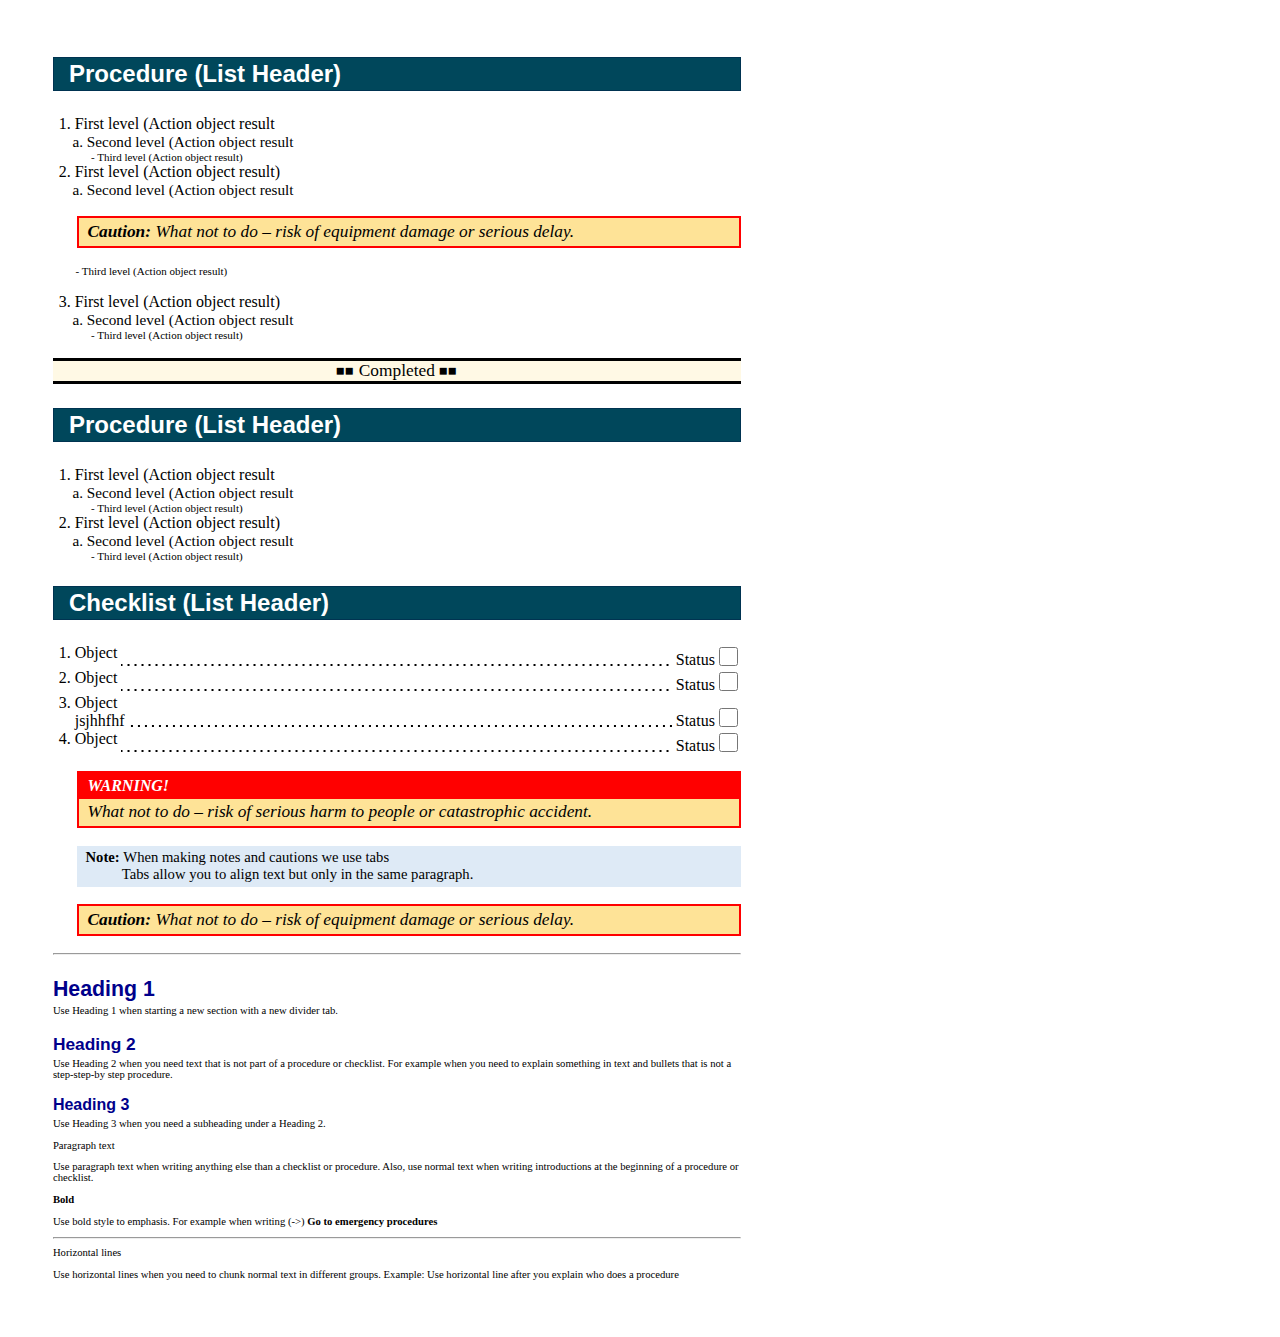
==== online-trial.html @ 65170742 "Add files via upload" ====
<!doctype html>
<html>
<link href="online-trial.css" rel="stylesheet" type="text/css">
<head>
    <title>Online Trial</title>
<meta charset="UTF-8">
<title>Untitled Document</title>
</head>
<body class="print-size">
<p class="list-header">Procedure (List Header)</p>
        <ol class="l1">
        <li>First level (Action object result</li>
            <ol class="l2">
            <li>Second level (Action object result</li>
                <ol class="l3">
                <li>Third level (Action object result)</li>
                </ol>
            </ol>
        <li>First level (Action object result)</li>
            <ol class="l2">
            <li>Second level (Action object result</li>
            </ol>
    </ol>
    <p class="caution-box">What not to do – risk of equipment damage or serious delay.</p>
            <ol>
                <ol>
                    <ol class="l3">
                    <li>Third level (Action object result)</li>
                    </ol>
                </ol>
            </ol>
<ol start="3" class="l1">
    <li>First level (Action object result)</li>
            <ol class="l2">
            <li>Second level (Action object result</li>
                <ol class="l3">
                <li>Third level (Action object result)</li>
                </ol>
        </ol>
    </ol>
    <p class="list-footer"></p>
    
    <p class="list-header">Procedure (List Header)</p>
        <ol class="l1">
        <li>First level (Action object result</li>
            <ol class="l2">
            <li>Second level (Action object result</li>
                <ol class="l3">
                <li>Third level (Action object result)</li>
                </ol>
            </ol>
        <li>First level (Action object result)</li>
            <ol class="l2">
            <li>Second level (Action object result</li>
            <ol class="l3">
            <li>Third level (Action object result)</li>
            </ol>
            </ol>
    </ol>


    <p class="list-header">Checklist (List Header)</p>
    <ol class="l1">
        <li><div class="dot-leader-object">
            <div>
              Object
            </div>
          <div class="dot-leader-dots"></div>
            <div class="dot-leader-action">
                Status
                <input type="checkbox">
            </div>
      </div></li>
        <li><div class="dot-leader-object">
            <div>
              Object
            </div>
          <div class="dot-leader-dots"></div>
            <div class="dot-leader-action">
                Status
             <input type="checkbox">
            </div>
      </div></li>
        <li><div class="dot-leader-object">
            <div>
              Object&nbsp;<br>
              jsjhhfhf
          </div>
          <div class="dot-leader-dots"></div>
            <div class="dot-leader-action">
                Status
             <input type="checkbox">
            </div>
      </div></li>
        <li><div class="dot-leader-object">
            <div>
              Object
            </div>
          <div class="dot-leader-dots"></div>
            <div class="dot-leader-action">
                Status
             <input type="checkbox">
            </div>
      </div></li>
    </ol>
    <p class="warning-header"></p>
<p class="warning-body">What not to do – risk of serious harm to people or catastrophic accident.</p>
    <p class="note"> <b>Note: </b> When making notes and cautions we use tabs<br>
    &emsp; &emsp; Tabs allow you to align text but only in the same paragraph.
    </p>
    <p class="caution-box">What not to do – risk of equipment damage or serious delay.</p>
    <hr />
    <p class="heading-1">Heading 1</p>
    <p class="paragraph-text">Use Heading 1 when starting a new section with a new divider tab.</p>
    <p class="heading-2">Heading 2</p>
    <p class="paragraph-text">Use Heading 2 when you need text that is not part of a procedure or checklist. For example when you need to explain something in text and bullets that is not a step-step-by step procedure.</p>
    <p class="heading-3"> Heading 3</p>
    <p class="paragraph-text">Use Heading 3 when you need a subheading under a Heading 2.&nbsp;</p>
    <p class="paragraph-text">Paragraph text</p>
    <p class="paragraph-text">Use paragraph text when writing anything else than a checklist or procedure. Also, use normal text when writing introductions at the beginning of a procedure or checklist.</p>
    <p class="paragraph-text"><b>Bold</b></p>
    <p class="paragraph-text"> Use bold style to emphasis. For example when writing (->) <b>Go to emergency procedures</b></p>
    <hr />
    <p class="paragraph-text">Horizontal lines</p>
    <p class="paragraph-text">Use horizontal lines when you need to chunk normal text in different groups. Example: Use horizontal line after you explain who does a procedure</p>
    
</body>
</html>
---- online-trial.css ----
@charset "UTF-8";

html{
    width:21cm;
}

body{margin:15mm 14mm 15mm 14mm;
}
@media print {
    body{
        width: 21cm;
        height: 29.7cm;
        margin: 15mm 14mm 15mm 14mm; 
    }
}

.a4 {
	page: main;
	padding-top:1.5cm;
	padding-bottom:1.5cm;
	padding-left: 2.54cm;
	padding-right: 2.54cm;
}

.paragraph-text {
    font-family: calibri;
    font-size: 8pt;
    text-align: left;
    margin-top: 0mm;
}

.heading-1{
    font-size: 16pt;
    font-family: Arial;
    color:darkblue;
    font-weight: bold;
    margin-bottom:1mm;
}

.heading-2{
    font-size: 13pt;
    font-family: Arial;
    color:darkblue;
    font-weight: bold;
    margin-bottom: 1mm;
}

.heading-3{
    font-size: 12pt;
    font-family: Arial;
    color:darkblue;
    font-weight: bold;
    margin-bottom: 1mm;
}
.list-header {
    color: #FFFFFF;
    font-family: Arial;
    font-weight: bold;
    font-size: 18pt;
    line-height: 24pt;
    text-align: left;
    text-indent: 0.2cm;
    border: 0.5pt solid rgba(0,51,81,1.00);
    border-spacing: 6pt 6pt;
    background-color: rgba(0,71,91,1.00);
    padding-left: 0.2cm;
    padding-right: 0.2cm;
}


.note{
    font-family: calibri;
    font-size: 11pt;
    color: black;
    background: rgb(222,234,246);
    margin-left: 0.65cm;
    padding-top: 0.1cm;
    padding-bottom: 0.1cm;
    padding-left: 6pt;
    padding-right: 6pt;
    }


.caution-box{
    font-family:calibri;
    font-size: 13pt;
    font-style: italic;
    color: black;
    border-color: red;
    border-style: solid;
    border-width: 2px;
    background: rgba(253,200,47,.5);
    margin-left: 0.65cm;
    padding-top: 0.1cm;
    padding-bottom: 0.1cm;
    padding-left: 6pt; 
    padding-right: 6pt;
}

.caution-box:before{
    content:"Caution: ";
    font-weight:bold;
}
.warning-header{
    color:white;
    font-size: 13;
    font-weight:bold;
    font-style:italic;
    font-family:calibri;
    border-color: red;
    border-style: solid;
    border-width: 2px;
    background: red;
    margin-left: 0.65cm;
    margin-bottom:0cm;
    padding-top: 0.1cm;
    padding-left: 6pt; 
    padding-right: 6pt;
}
.warning-header::before {
  content: "WARNING!"
}

.warning-body{
    font-family:calibri;
    font-size: 13pt;
    font-style: italic;
    color: black;
    border-color: red;
    border-style: solid;
    border-width: 2px;
    background: rgba(253,200,47,.5);
    margin-top:0cm;
    margin-left: 0.65cm;
    padding-top: 0.1cm;
    padding-bottom: 0.1cm;
    padding-left: 6pt; 
    padding-right: 6pt;
}

.list-footer{
    border-top-style:solid;
    border-bottom-style:solid;
    text-align: center;
    font-family: Calibri;
    font-size:13pt;
    background-color: rgba(255,192,0,0.1);
}

.list-footer::before{
    content:"⏹⏹ Completed ⏹⏹";
}



.dot-leader-object {
    /* Center the content */
    align-items:bottom;
    display: flex;
    justify-content: space-between;
}

.dot-leader-action {
    /* Center the content */
    align-items:flex-end;
    display: flex;
    justify-content: space-between;
}

.dot-leader-dots {
    /* Bottom border */
    background-image: linear-gradient(to right, black 33%, rgba(255,255,255,0) 0%);
    background-position: bottom;
    background-size: 7px 2px;
    background-repeat: repeat-x;
    

    /* Take remaining width */
    flex: 1;

    /* Spacing */
    margin:  0.2rem;
}

/* Customize the label (the container) */
.container {
  display: block;
  position: relative;
  padding-left: 35px;
  margin-bottom: 12px;
  cursor: pointer;
  font-size: 22px;
  -webkit-user-select: none;
  -moz-user-select: none;
  -ms-user-select: none;
  user-select: none;
}

/* Hide the browser's default checkbox */
input{
  height: 5mm;
  width: 5mm;
  border-width: thick;
}

 /* List styles*/

ol { padding-left: .3cm;
    --ur: upper-roman;
    --lr: lower-roman;
    --ua: Upper-alpha;
    --la: lower-alpha;
    --de: decimal;
    --dl: decimal-leading-zero;
    
    --ds: disc;
    --ci: circle;
    --sq: square;
    --no: none;            
}


ol.l3 > li {
    list-style: none;
}

ol.l3 > li:before {
    content:"- ";
}


/* To change the list style, change the custom property (between the parentheses).  */

.l1 {
    list-style-type: var(--de);
    padding-left:1cm;
}


.l2 {
    list-style-type: var(--la);
}


.l3 {
    padding-left:0cm;
    list-style-type:disc;
}

.l4 {
    list-style-type: var(--la);
}
.l5 {
    list-style-type: var(--lr);
}

.l1 li{
    font-size: 13;
    font-style: normal;
    font-family: Calibri;
    margin-left:-1em;
}

.l2 li, .l3 li, .l4 li, .l5 li {
  font-size: 0.95em;
}


.l3 li{font-size: 11px;
}

.l4 li{font-weight: 500;
 /* font-size: 1.1rem;*/
  font-style: normal;
}
.l5 li{font-weight: 400;
 /* font-size: 1rem;*/
  font-style: normal;
}

/* Styling by classes */

.upper-roman {
    list-style-type: upper-roman;
    margin-left: -1em;
}
.upper-alpha {
    list-style-type: upper-alpha;
    margin-left: -1em;
}
.decimal {
    list-style-type: decimal;
    margin-left: -1em;
}
.lower-alpha {
    list-style-type: lower-alpha;
    margin-left: -0em;
}
.lower-roman {
    list-style-type: lower-roman;
    margin-left: -1em;
}
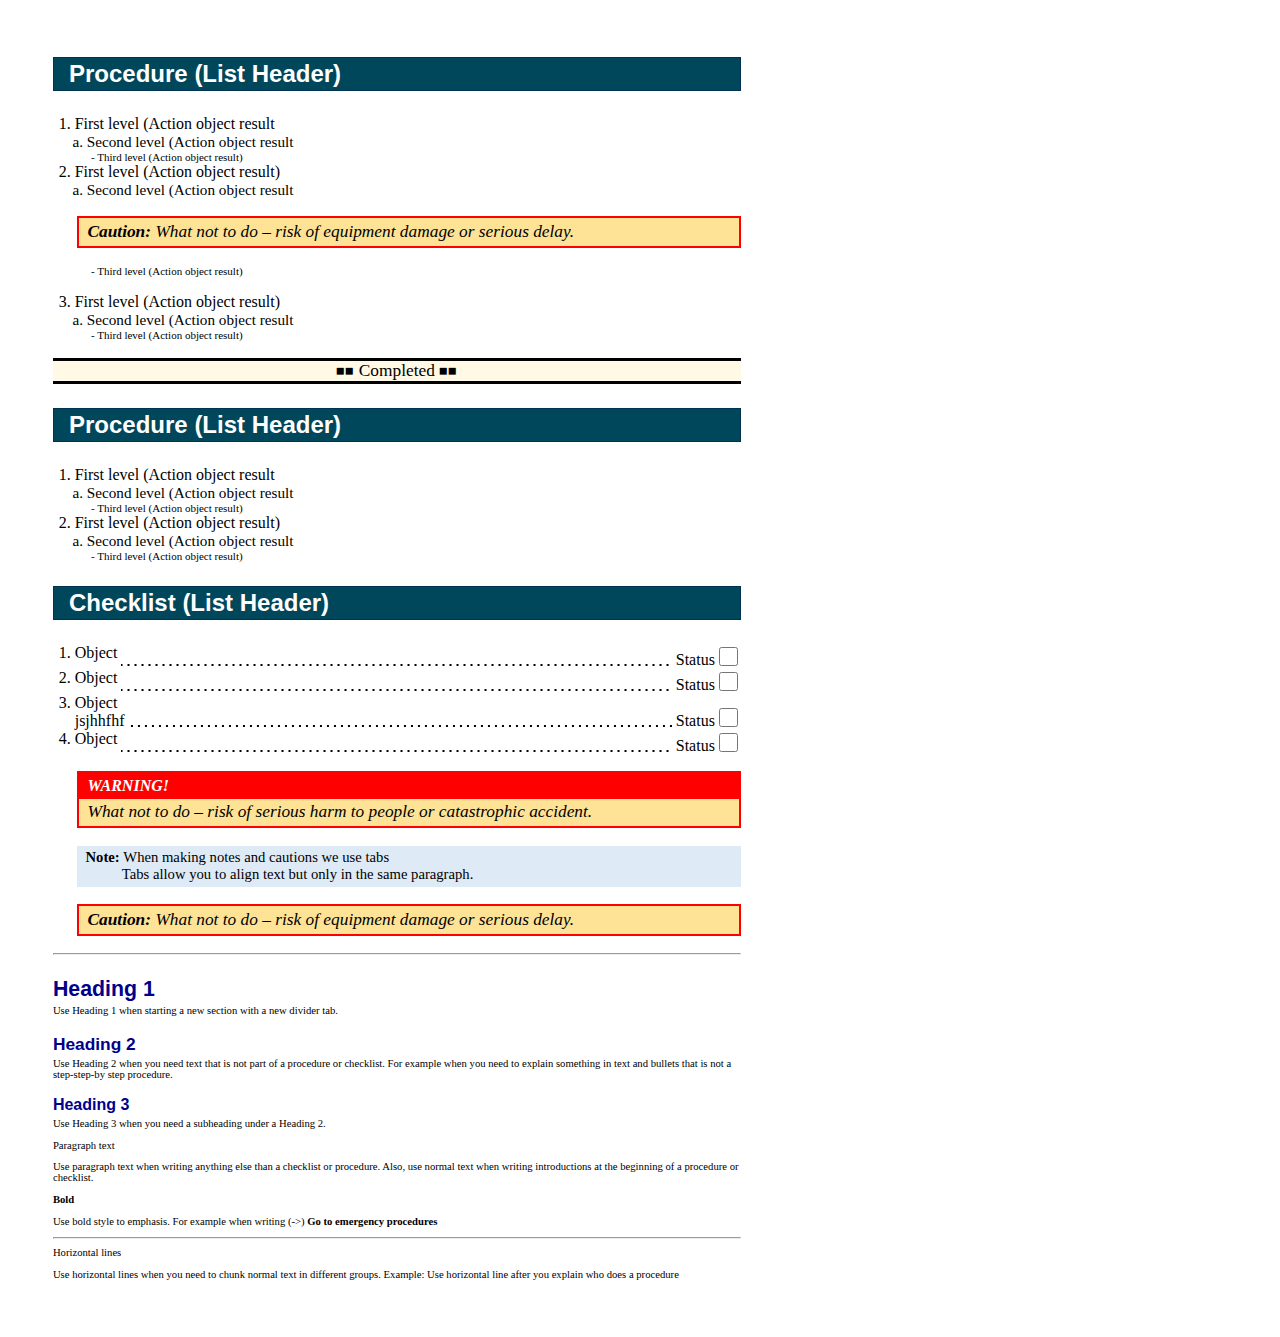
==== commit e0ab7832: "Add files via upload" ====
--- a/online-trial.html
+++ b/online-trial.html
@@ -22,7 +22,7 @@
             </ol>
     </ol>
     <p class="caution-box">What not to do – risk of equipment damage or serious delay.</p>
-            <ol>
+            <ol class="l1">
                 <ol>
                     <ol class="l3">
                     <li>Third level (Action object result)</li>
